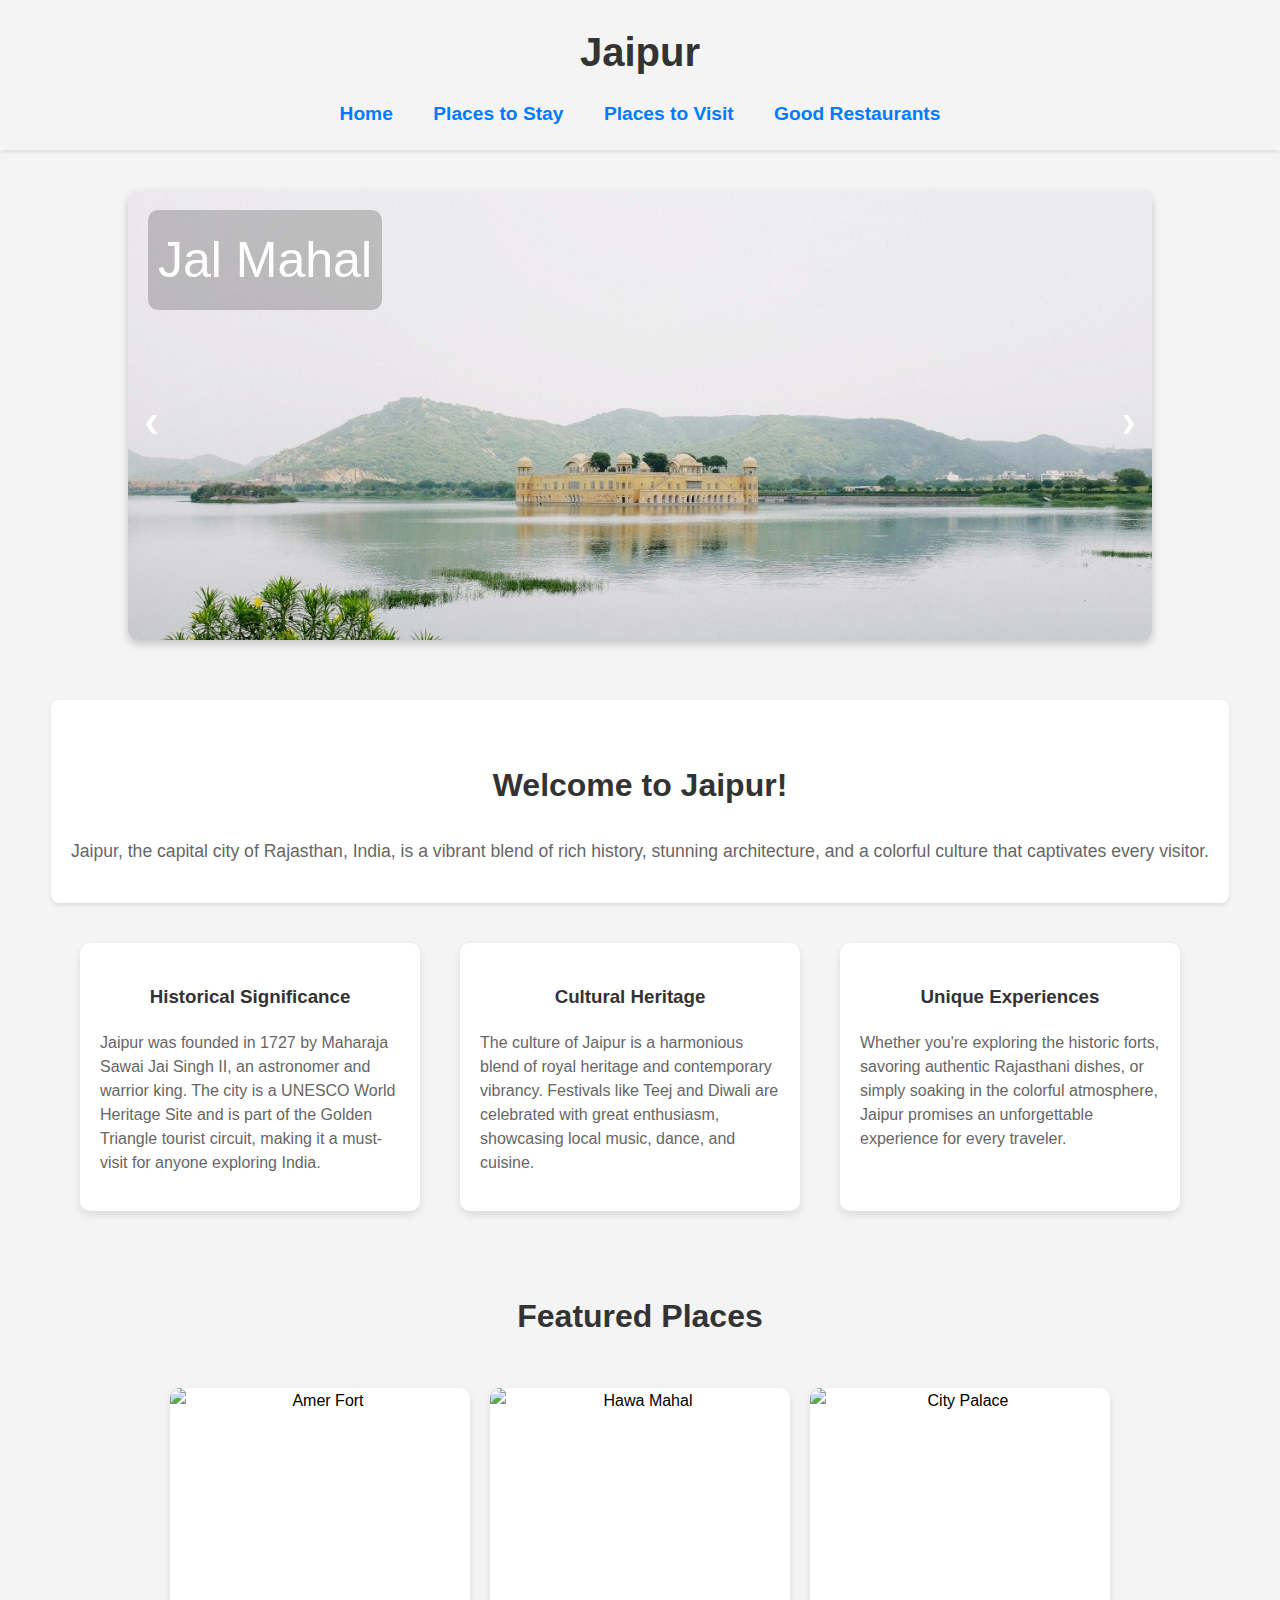
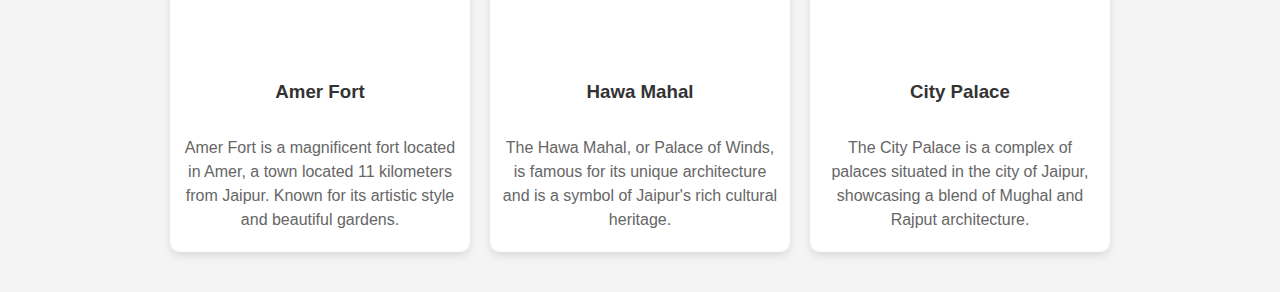
==== webpages/index.html @ 16a020c3 "update" ====
<!DOCTYPE html>
<html lang="en">
<head>
    <meta charset="UTF-8">
    <meta name="viewport" content="width=device-width, initial-scale=1.0">
    <title>Jaipur Travel Guide</title>
    <link rel="preconnect" href="https://fonts.googleapis.com" />
    <link rel="preconnect" href="https://fonts.gstatic.com" crossorigin />
    <link href="https://fonts.googleapis.com/css2?family=Fondamento:ital@0;1&family=Nanum+Gothic:wght@400;700;800&display=swap" rel="stylesheet" />
    <link rel="stylesheet" href="/stylesheets/general.css">
    <link rel="stylesheet" href="/stylesheets/slideshow.css">
    <link rel="stylesheet" href="/stylesheets/header.css">
    <link rel="stylesheet" href="/stylesheets/featured-card.css">
    <link rel="stylesheet" href="/stylesheets/restaurant.css">
</head>

<body>
    <div class="header-container">
        <h1>Jaipur</h1>
        <nav class="navbar">
            <a href="/webpages/index.html">Home</a>
            <a href="/webpages/Places-to-stay.html">Places to Stay</a>
            <a href="/webpages/Places-to-visit.html">Places to Visit</a>
            <a href="/webpages/Good-restaurants.html">Good Restaurants</a>
            <!-- <a href="/webpages/Local-cuisines.html">Local Cuisines</a>
            <a href="/webpages/Local-attractions.html">Local Attractions</a> -->
        </nav>
    </div>
    
    <div class="slideshow-container">
        <div class="slide fade">
            <div class="slide-caption">Jal Mahal</div>
            <img src="/images/slideshow/1.jpg" alt="Beautiful view of Jaipur" style="width:100%">
        </div>
        <div class="slide fade">
            <div class="slide-caption">Hawa Mahal</div>
            <img src="/images/slideshow/2.jpg" alt="Historic site in Jaipur" style="width:100%">
        </div>
        <div class="slide fade">
            <div class="slide-caption">Jaipur Highlights</div>
            <img src="/images/slideshow/3.jpg" alt="Cultural festival in Jaipur" style="width:100%">
        </div>
        
        <a class="prev" onclick="plusSlides(-1)">&#10094;</a>
        <a class="next" onclick="plusSlides(1)">&#10095;</a>
    </div>
    
    <div class="welcome-section">
        <h2>Welcome to Jaipur!</h2>
        <p>
            Jaipur, the capital city of Rajasthan, India, is a vibrant blend of rich history, stunning architecture, and a colorful culture that captivates every visitor.
       </p>
    </div>
    
    <div class="cards-container">
        <div class="card">
            <h3>Historical Significance</h3>
            <p>
                Jaipur was founded in 1727 by Maharaja Sawai Jai Singh II, an astronomer and warrior king. The city is a UNESCO World Heritage Site and is part of the Golden Triangle tourist circuit, making it a must-visit for anyone exploring India.
            </p>
        </div>
        <div class="card">
            <h3>Cultural Heritage</h3>
            <p>
                The culture of Jaipur is a harmonious blend of royal heritage and contemporary vibrancy. Festivals like Teej and Diwali are celebrated with great enthusiasm, showcasing local music, dance, and cuisine.
            </p>
        </div>
        <div class="card">
            
            <h3>Unique Experiences</h3>
            <p>
                Whether you're exploring the historic forts, savoring authentic Rajasthani dishes, or simply soaking in the colorful atmosphere, Jaipur promises an unforgettable experience for every traveler.
            </p>
        </div>
    </div>   

    <div class="featured-section">
        <h2>Featured Places</h2>
        <div class="featured-cards-container">
            <!--Add links to govt website-->
            <div class="featured-card" onclick="window.location.href='https://www.tourism.rajasthan.gov.in/amber-palace.html';">
                <img src="/images/featured/amer_fort.jpg" alt="Amer Fort">
                <h3>Amer Fort</h3>
                <p>Amer Fort is a magnificent fort located in Amer, a town located 11 kilometers from Jaipur. Known for its artistic style and beautiful gardens.</p>
            </div>
            <div class="featured-card" onclick="window.location.href='https://www.tourism.rajasthan.gov.in/hawa-mahal.html';">
                <img src="/images/featured/hawa_mahal.jpg" alt="Hawa Mahal">
                <h3>Hawa Mahal</h3>
                <p>The Hawa Mahal, or Palace of Winds, is famous for its unique architecture and is a symbol of Jaipur's rich cultural heritage.</p>
            </div>
            <div class="featured-card" onclick="window.location.href='https://www.tourism.rajasthan.gov.in/city-palace.html';">
                <img src="/images/featured/city_palace.jpg" alt="City Palace">
                <h3>City Palace</h3>
                <p>The City Palace is a complex of palaces situated in the city of Jaipur, showcasing a blend of Mughal and Rajput architecture.</p>
            </div>
        </div>
    </div>
    <script src="/scripts/slideshow.js"></script>
    </body>
    </html>
---- stylesheets/general.css ----
body {
    font-family: Arial, sans-serif;
    margin: 0;
    padding: 0;
    background: #f4f4f4;
    display: flex;
    flex-direction: column;    
}

.heading {
    font-family: Fondamento;
    font-style: italic;
    background-color: lightblue;
    display: flex;
    justify-content: center;
    margin: 0;
}

.header-container {
    width: 100%;
    text-align: center;
    background-color: #f4f4f4;
    padding: 20px 0;
    box-shadow: 0 2px 4px rgba(0, 0, 0, 0.1);
}

h1 {
    margin: 0;
    font-size: 2.5rem;
    color: #333;
}

.navbar {
    margin-top: 15px;
}
.navbar a {
    margin: 0 15px;
    text-decoration: none;
    color: #007bff;
    font-weight: bold;
}



.cards-container {
    display: flex;
    flex-wrap: wrap;
    justify-content: center;
    gap: 20px; 
    padding: 20px;
}


.card {   
    border-radius: 10px;
    background-color: #ffffff;
    box-shadow: 0 4px 8px rgba(0, 0, 0, 0.1);
    padding: 20px;
    margin-right: 20px;
    width: 300px; 
    transition: transform 0.2s; 
}


.card:hover {
    transform: scale(1.05); 
}


.card h3 {
    color: #333;
    text-align: center;
}


.card p {
    color: #666;
    line-height: 1.5;
}

.welcome-section {
    text-align: center;
    padding: 20px;
    background-color: #ffffff;
    margin: 20px auto;
    border-radius: 8px;
    box-shadow: 0 2px 4px rgba(0, 0, 0, 0.1);
}

.welcome-section h2 {
    font-size: 2rem;
    color: #333;
}

.welcome-section p {
    font-size: 1.1rem;
    color: #666;
    line-height: 1.6;
}
---- stylesheets/slideshow.css ----
.slideshow-container {
  position: relative;
  width: 80%;
  max-width: 1150px;
  height: 450px;
  margin: 40px auto;
  overflow: hidden;
  border-radius: 10px;
  box-shadow: 0 4px 8px rgba(0, 0, 0, 0.2);
}

.slide {
  display: none;
  height: 100%;
  opacity: 0;
  transition: opacity 1s ease-in-out;
}

.slide-caption {
    position: absolute;
    top : 20px;
    left: 20px;
    color: white;
    background-color: rgba(0,0,0,0.2) ;
    border-radius: 10px;
    padding: 10px;
    font-size: 50px;
}

.fade-in {
  display: block;
  opacity: 1;
}

.fade-out {
  opacity: 0;
}

img {
  width: 100%;
  height: 100%;
  object-fit: cover;
}

.prev,
.next {
  cursor: pointer;
  position: absolute;
  top: 50%;
  width: auto;
  margin-top: -22px;
  padding: 16px;
  color: white;
  font-weight: bold;
  font-size: 18px;
  transition: 0.6s ease;
  border-radius: 0 3px 3px 0;
  user-select: none;
}

.next {
  right: 0;
  border-radius: 3px 0 0 3px;
}

.prev:hover,
.next:hover {
  background-color: rgba(0, 0, 0, 0.8);
}
---- stylesheets/header.css ----
.navbar a {
    margin: 0 0;
    text-decoration: none;
    font-size: 1.2rem;
    color: #007bff;
    font-weight: bold;
    padding: 10px 18px;
    border-radius: 5px;
    transition: background-color 0.3s ease;
}

.navbar a:hover {
    background-color: #007bff;
    color: #fff;
}
---- stylesheets/featured-card.css ----
.featured-section {
    text-align: center;
    padding: 20px;
    /* background-color: #f8f9fa; */
}

.featured-section h2 {
    font-size: 2rem;
    color: #333;
}

.featured-cards-container {
    display: flex;
    flex-wrap: wrap;
    justify-content: center;
    gap: 20px; 
    padding: 20px;
}

.featured-card {

    background-color: #ffffff;
    border-radius: 10px;
    box-shadow: 0 4px 8px rgba(0, 0, 0, 0.1);
    padding: 0px 0px 10px 0px;
    width: 300px; 
    cursor: pointer; 
    transition: transform 0.2s; 
    display: flex;
    flex-direction: column;
}

.featured-card:hover{
    transform: scale(1.05);
}

.featured-card img {
    width: 100%;
    margin: 0;
    height: 270px;
    border-radius: 10px 10px 0 0;
    object-fit: cover
}

.featured-card h3 {
    color: #333;
}

.featured-card p {
    color: #666;
    line-height: 1.5;
    flex-grow: 1;
    margin: 10px;
}
---- stylesheets/restaurant.css ----
body {
    font-family: Arial, sans-serif;
    line-height: 1.6;
    background: #f4f4f4; 
    margin: 0;
    padding: 0;
}

.heading-good-restaurants {
    text-align: center;
    padding: 20px;
    background-color: none; 
     
}

.heading-good-restaurants h1 {
    font-size: 2.5rem;
    margin: 0;
    color: #333;
}


.introduction, .conclusion {
    text-align: center;
    padding: 20px;
    background-color: #ffffff;
    margin: 20px auto;
    border-radius: 8px;
    box-shadow: 0 2px 4px rgba(0, 0, 0, 0.1);
    max-width: 800px; 
}

.introduction p, .conclusion p {
    font-size: 1.1rem;
    color: #666; 
}

h2 {
    text-align: center;
    color: #92c7ff; 
    margin-top: 40px;
}

.restaurant-container {
    display: flex;
    flex-wrap: wrap; 
    justify-content: center;
    gap: 20px; 
    padding: 20px;
}

.restaurant {
    background-color: #ffffff;
    border-radius: 8px;
    box-shadow: 0 2px 4px rgba(0, 0, 0, 0.2); 
    max-width: 380px;
    text-align: center;
    overflow: hidden;
    padding-bottom: 12px;
    transition: transform 0.2s;
    backdrop-filter: blur(10px);

}

.restaurant:hover{
    transform: scale(1.01);
}

.restaurant-image {
    width: 385px;
    height: 250px;
    border-radius: 8px 8px 0 0;
}

.restaurant h3 {
    color: #333; 
    margin: 10px 4 5px;
    font-size: 20px;

}

.restaurant p {
    color: #666; 
    margin: 5px 0;
    text-align: left;
    padding-left: 18px;
    padding-right: 15px;
}
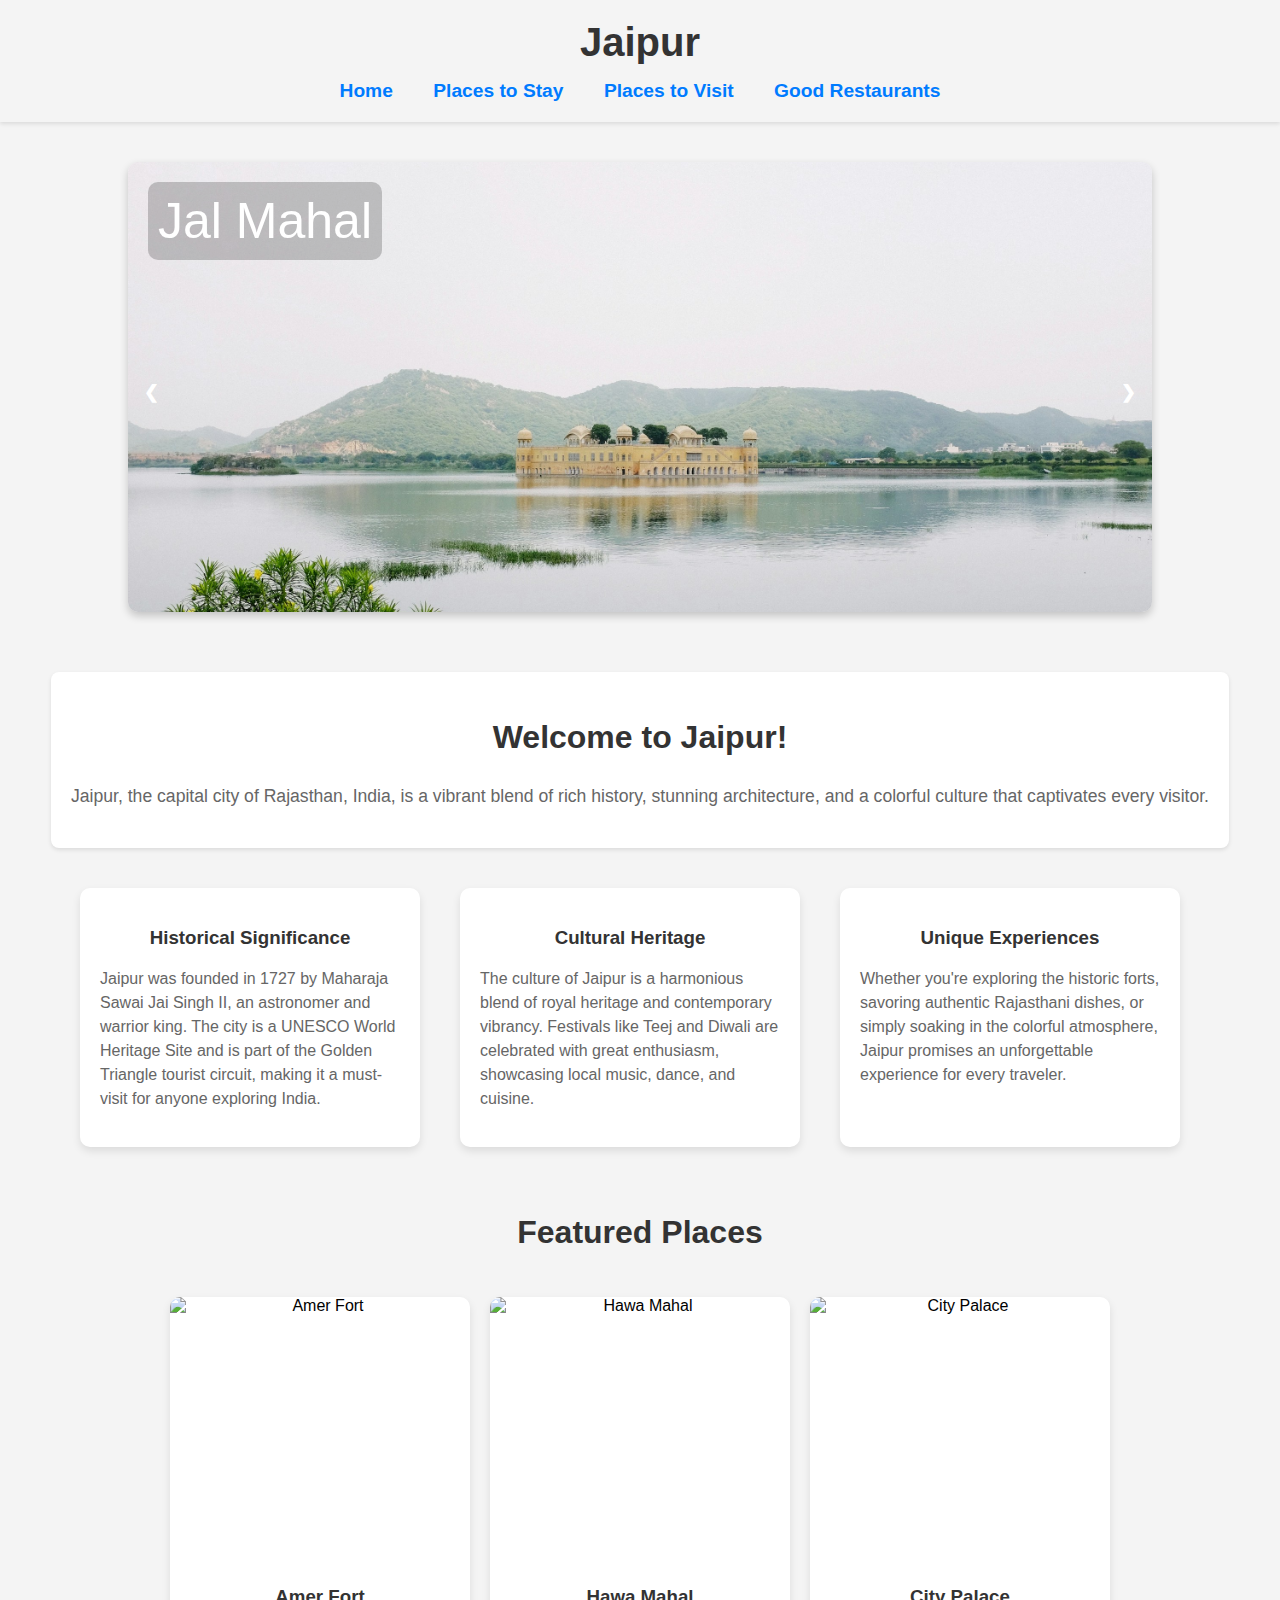
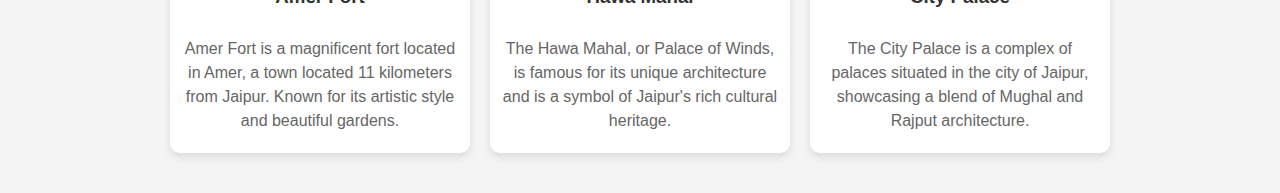
==== commit 7703c464: "d" ====
--- a/webpages/index.html
+++ b/webpages/index.html
@@ -11,7 +11,7 @@
     <link rel="stylesheet" href="/stylesheets/slideshow.css">
     <link rel="stylesheet" href="/stylesheets/header.css">
     <link rel="stylesheet" href="/stylesheets/featured-card.css">
-    <link rel="stylesheet" href="/stylesheets/restaurant.css">
+    
 </head>
 
 <body>
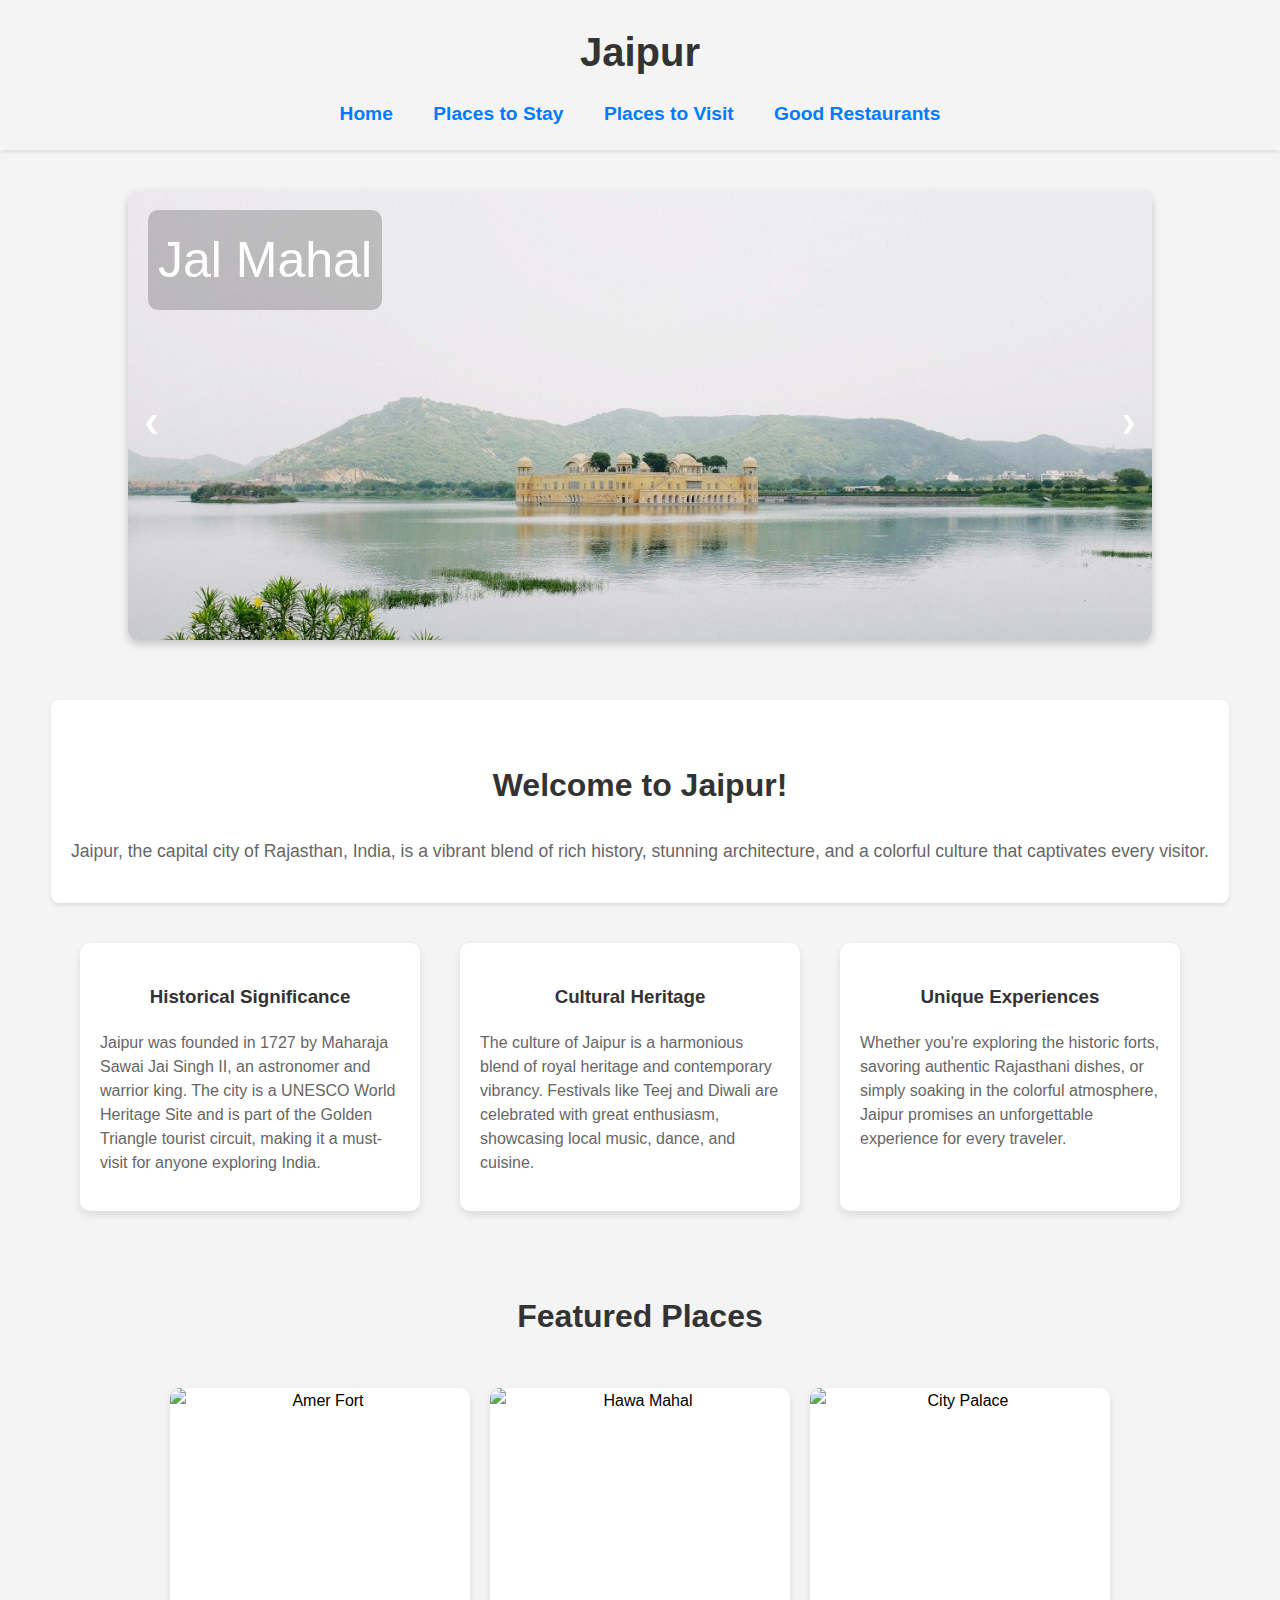
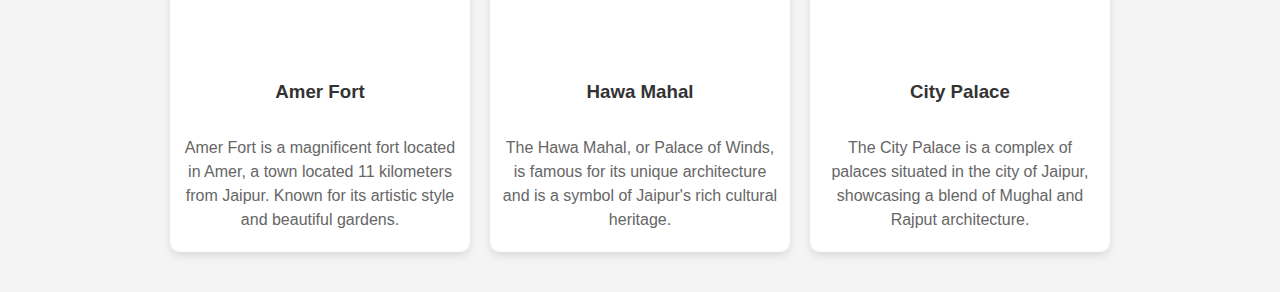
==== commit 4ecc2138: "a" ====
--- a/webpages/index.html
+++ b/webpages/index.html
@@ -11,7 +11,7 @@
     <link rel="stylesheet" href="/stylesheets/slideshow.css">
     <link rel="stylesheet" href="/stylesheets/header.css">
     <link rel="stylesheet" href="/stylesheets/featured-card.css">
-    
+    <link rel="stylesheet" href="/stylesheets/restaurant.css">
 </head>
 
 <body>
--- a/stylesheets/restaurant.css
+++ b/stylesheets/restaurant.css
@@ -0,0 +1,89 @@
+body {
+    font-family: Arial, sans-serif;
+    line-height: 1.6;
+    background: #f4f4f4; 
+    margin: 0;
+    padding: 0;
+}
+
+.heading-good-restaurants {
+    text-align: center;
+    padding: 20px;
+    background-color: none; 
+     
+}
+
+.heading-good-restaurants h1 {
+    font-size: 2.5rem;
+    margin: 0;
+    color: #333;
+}
+
+
+.introduction, .conclusion {
+    text-align: center;
+    padding: 20px;
+    background-color: #ffffff;
+    margin: 20px auto;
+    border-radius: 8px;
+    box-shadow: 0 2px 4px rgba(0, 0, 0, 0.1);
+    max-width: 800px; 
+}
+
+.introduction p, .conclusion p {
+    font-size: 1.1rem;
+    color: #666; 
+}
+
+h2 {
+    text-align: center;
+    color: #92c7ff; 
+    margin-top: 40px;
+}
+
+.restaurant-container {
+    display: flex;
+    flex-wrap: wrap; 
+    justify-content: center;
+    gap: 20px; 
+    padding: 20px;
+}
+
+.restaurant {
+    background-color: #ffffff;
+    border-radius: 8px;
+    box-shadow: 0 2px 4px rgba(0, 0, 0, 0.2); 
+    max-width: 380px;
+    text-align: center;
+    overflow: hidden;
+    padding-bottom: 12px;
+    transition: transform 0.2s;
+    backdrop-filter: blur(10px);
+
+}
+
+.restaurant:hover{
+    transform: scale(1.01);
+}
+
+.restaurant-image {
+    width: 385px;
+    height: 250px;
+    border-radius: 8px 8px 0 0;
+}
+
+.restaurant h3 {
+    color: #333; 
+    margin: 10px 4 5px;
+    font-size: 20px;
+
+}
+
+.restaurant p {
+    color: #666; 
+    margin: 5px 0;
+    text-align: left;
+    padding-left: 18px;
+    padding-right: 15px;
+}
+
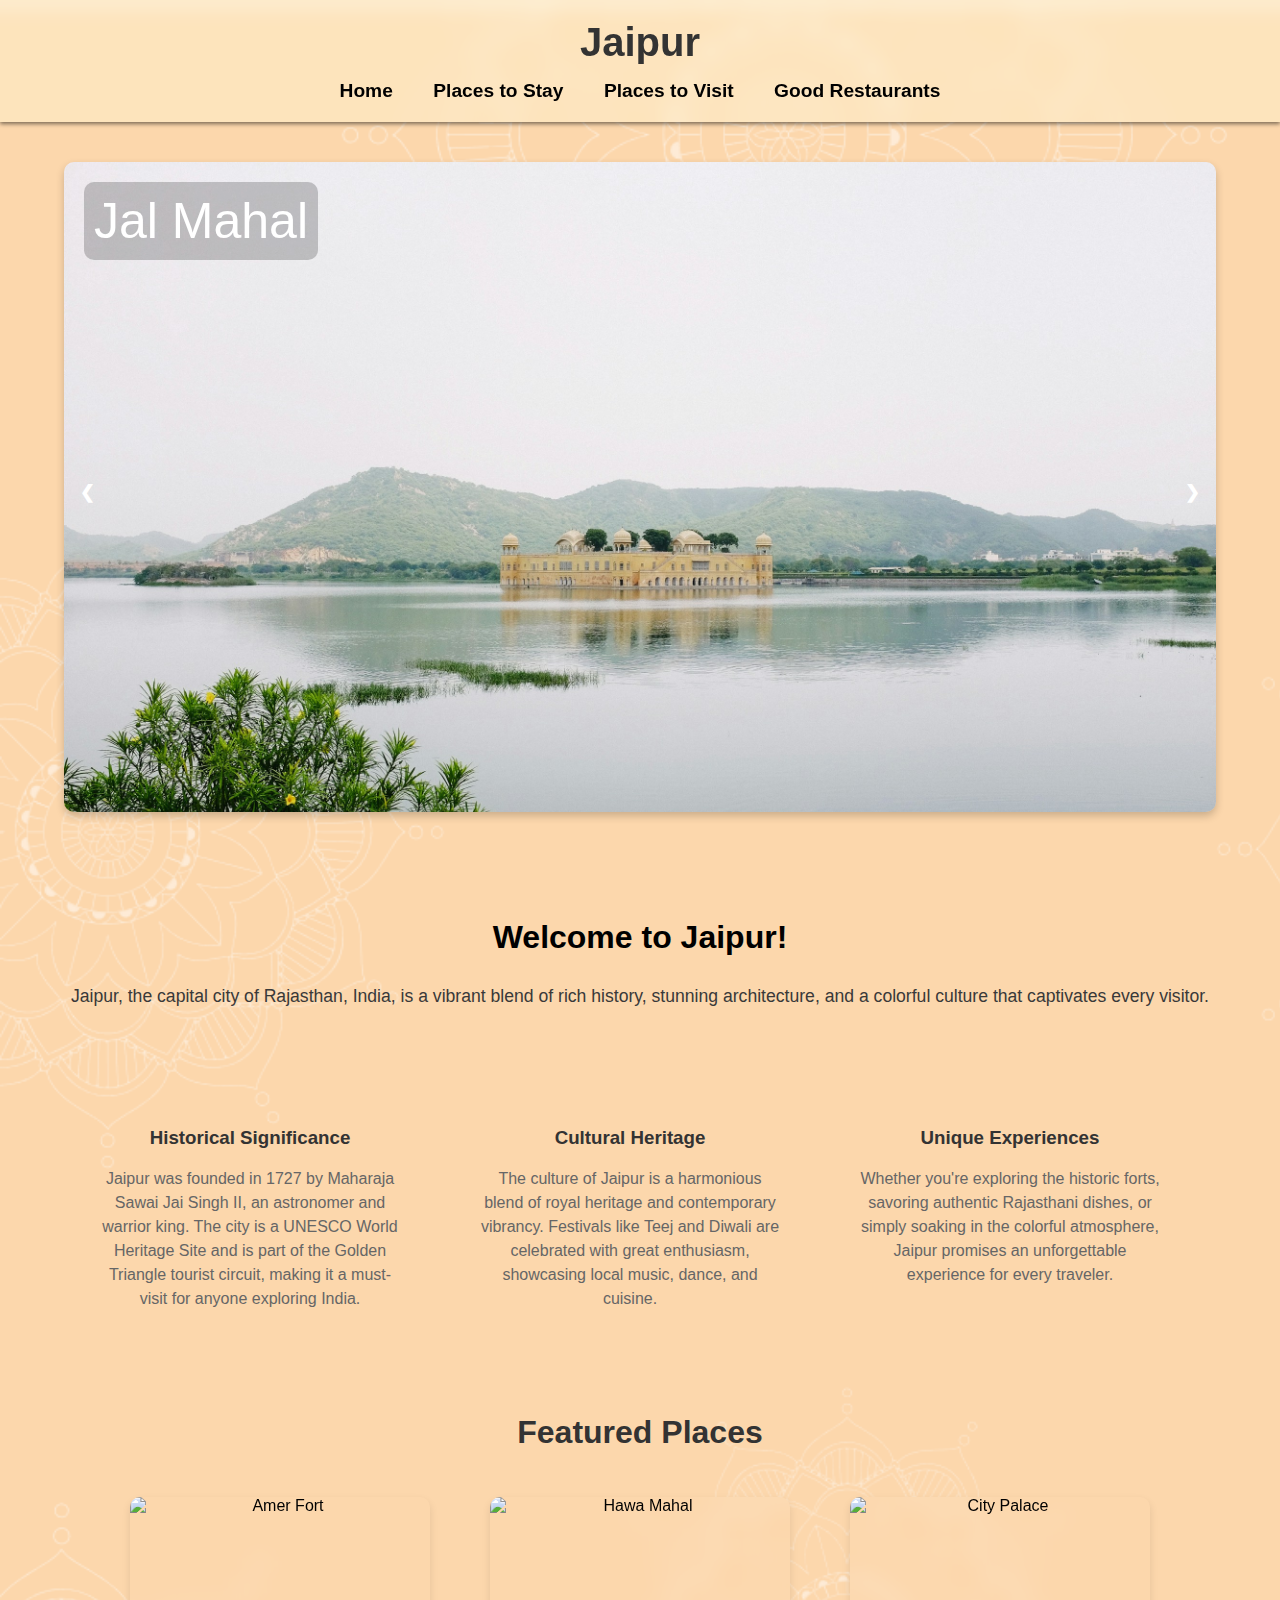
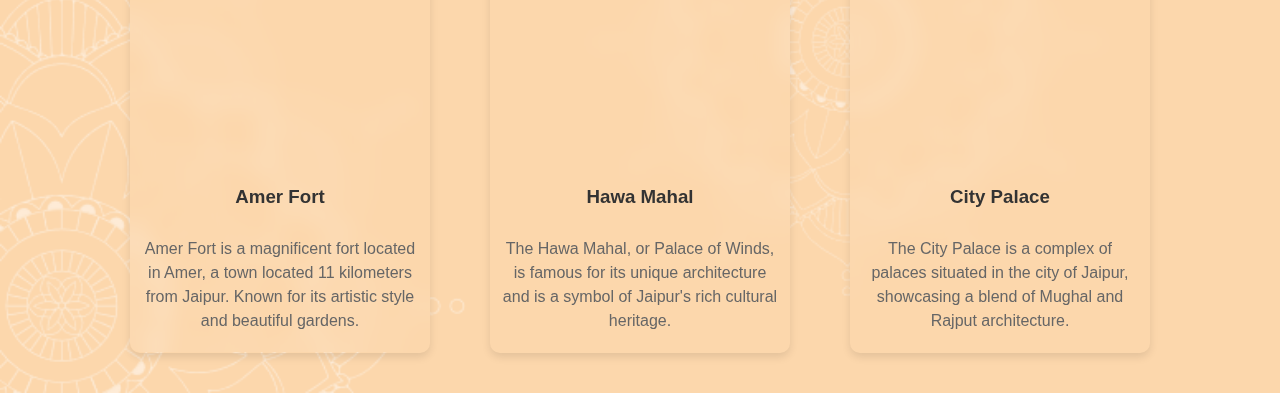
==== commit fe17edc7: "background added changes done" ====
--- a/webpages/index.html
+++ b/webpages/index.html
@@ -7,11 +7,10 @@
     <link rel="preconnect" href="https://fonts.googleapis.com" />
     <link rel="preconnect" href="https://fonts.gstatic.com" crossorigin />
     <link href="https://fonts.googleapis.com/css2?family=Fondamento:ital@0;1&family=Nanum+Gothic:wght@400;700;800&display=swap" rel="stylesheet" />
-    <link rel="stylesheet" href="/stylesheets/general.css">
+    <link rel="stylesheet" href="/stylesheets/homepage.css">
     <link rel="stylesheet" href="/stylesheets/slideshow.css">
     <link rel="stylesheet" href="/stylesheets/header.css">
     <link rel="stylesheet" href="/stylesheets/featured-card.css">
-    <link rel="stylesheet" href="/stylesheets/restaurant.css">
 </head>
 
 <body>
--- a/stylesheets/homepage.css
+++ b/stylesheets/homepage.css
@@ -0,0 +1,93 @@
+body {
+    font-family: Arial, sans-serif;
+    margin: 0;
+    padding: 0;
+    background-image: url(/images/Homebg/4.png);
+    background-size: cover;
+    display: flex;
+    flex-direction: column;    
+}
+
+.heading {
+    font-family: Fondamento;
+    font-weight: bold;
+    color: white;
+    background-color: none;
+    display: flex;
+    justify-content: center;
+    margin: 0;
+}
+
+.header-container {
+    width: 100%;
+    text-align: center;
+    background-color: rgba(255, 254, 223, 0.322);
+    backdrop-filter: blur(10px);
+    padding: 20px 0;
+    box-shadow: 0 2px 4px rgba(0, 0, 0, 0.5);
+}
+
+h1 {
+    margin: 0;
+    font-size: 2.5rem;
+    color: #333;
+}
+
+
+.cards-container {
+    display: flex;
+    flex-wrap: wrap;
+    justify-content: center;
+    gap: 20px; 
+    padding: 20px;
+}
+
+
+.card {   
+    border-radius: 10px;
+    background-color: none;
+    /* box-shadow: 0 16px 16px rgba(0, 0, 0, 0.1); */
+    padding: 20px;
+    margin-right: 20px;
+    width: 300px; 
+    transition: transform 0.2s; 
+}
+
+
+.card:hover {
+    background-color: rgba(0, 0, 0, 0.05);
+    backdrop-filter: blur(10px);
+}
+
+
+.card h3 {
+    color: #333;
+    text-align: center;
+}
+
+
+.card p {
+    color: #666;
+    line-height: 1.5;
+    text-align: center;
+}
+
+.welcome-section {
+    text-align: center;
+    padding: 20px;
+    background-color:  none;
+    margin: 20px auto;
+    border-radius: 8;
+    
+}
+
+.welcome-section h2 {
+    font-size: 2rem;
+    color: #000000;
+}
+
+.welcome-section p {
+    font-size: 1.1rem;
+    color: #393939;
+    line-height: 1.6;
+}--- a/stylesheets/slideshow.css
+++ b/stylesheets/slideshow.css
@@ -1,8 +1,8 @@
 .slideshow-container {
   position: relative;
-  width: 80%;
-  max-width: 1150px;
-  height: 450px;
+  width: 90%;
+  max-width: 1450px;
+  height: 650px;
   margin: 40px auto;
   overflow: hidden;
   border-radius: 10px;
--- a/stylesheets/header.css
+++ b/stylesheets/header.css
@@ -1,8 +1,11 @@
+.navbar {
+    margin-top: 15px;
+}
 .navbar a {
-    margin: 0 0;
+    margin: 40 40;
     text-decoration: none;
     font-size: 1.2rem;
-    color: #007bff;
+    color: #000000;
     font-weight: bold;
     padding: 10px 18px;
     border-radius: 5px;
@@ -10,6 +13,6 @@
 }
 
 .navbar a:hover {
-    background-color: #007bff;
-    color: #fff;
+    background-color: #00000018;
+    color: #000000;
 }--- a/stylesheets/featured-card.css
+++ b/stylesheets/featured-card.css
@@ -13,13 +13,14 @@
     display: flex;
     flex-wrap: wrap;
     justify-content: center;
-    gap: 20px; 
+    gap: 60px; 
     padding: 20px;
 }
 
 .featured-card {
 
-    background-color: #ffffff;
+    background-color: none;
+    backdrop-filter: blur(10px);
     border-radius: 10px;
     box-shadow: 0 4px 8px rgba(0, 0, 0, 0.1);
     padding: 0px 0px 10px 0px;
@@ -31,7 +32,7 @@
 }
 
 .featured-card:hover{
-    transform: scale(1.05);
+    transform: scale(1.02);
 }
 
 .featured-card img {
